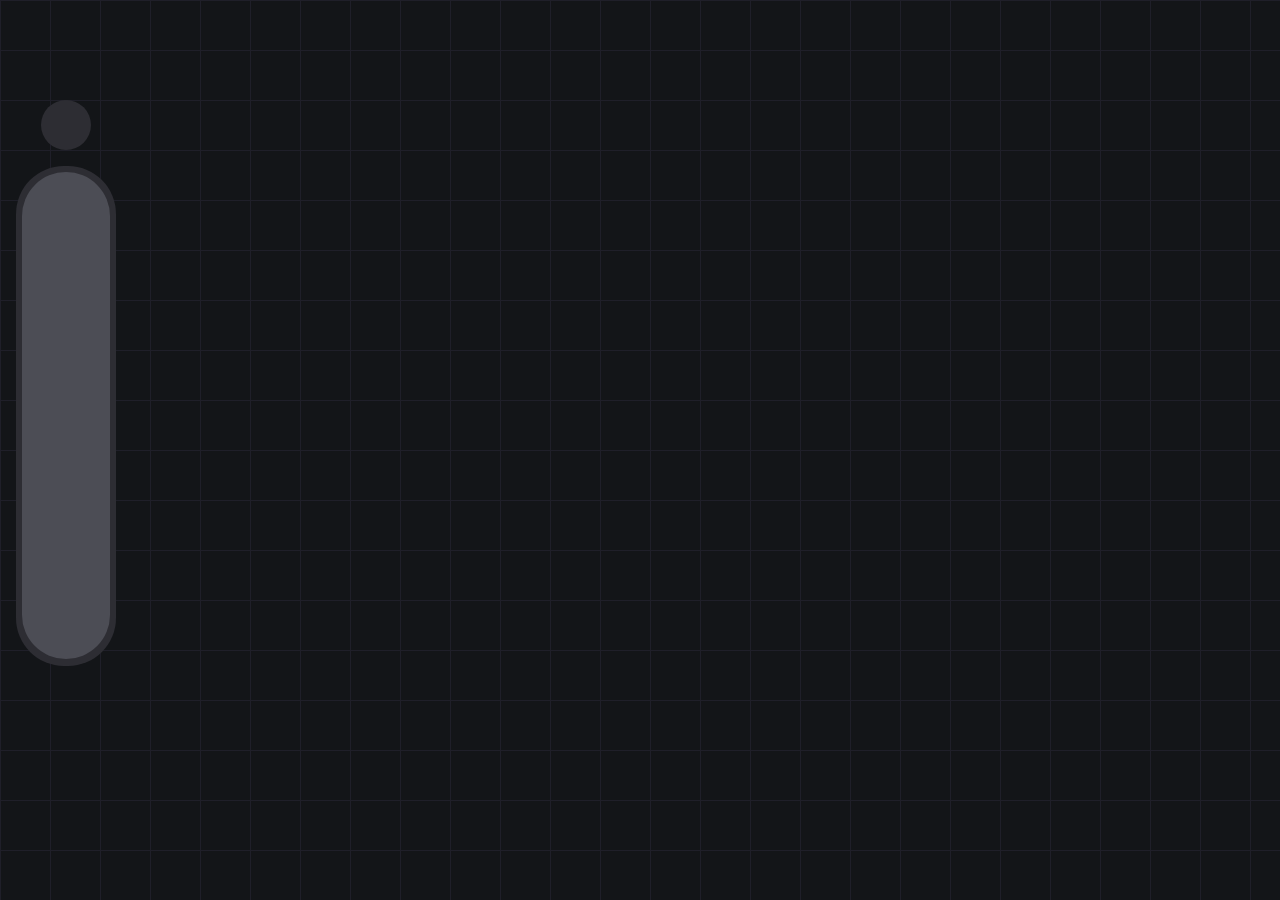
==== index.html @ 82eae7e5 "Initial commit, made a basic toggleable toolkit that can handle adding more tabs. Basic styles." ====
<!DOCTYPE html>
<html lang="en">
<head>
    <meta charset="UTF-8">
    <meta name="viewport" content="width=device-width, initial-scale=1.0">

    <link rel="stylesheet" href="style.css">
    <link rel="stylesheet" href="https://site-assets.fontawesome.com/releases/v6.7.2/css/all.css">
    
    <title>DragDrop</title>
</head>
<body>
    <div class="kit-grid">
        <div class="kit-stuff-container">
            <button class="kit-hide-button"><i class="fa-solid fa-chevron-left kit-hide-icon"></i></button>
            <div class="kit-button-container">
                <button class="kit-button kit-notes kit-top" id="kit-b-notes"><i class="fa-solid fa-note-sticky"></i></button>
                <button class="kit-button" id="kit-b-timers"><i class="fa-solid fa-clock"></i></button>
                <button class="kit-button kit-bottom" id="kit-b-other"><i class="fa-solid fa-gear"></i></button>
            </div>
        </div>
        <div class="kit-tab-container">
            <div class="kit-tab hidden" id="notes">notes</div>
            <div class="kit-tab hidden" id="timers">timers</div>
            <div class="kit-tab hidden" id="other">other</div>
        </div>
    </div>

</body>
<script src="scripts/dragkit.js"></script>
</html>
---- style.css ----
/* Variables */

:root{
    --border-rad-def: 0.8rem;
    --border-rad-round: 3rem;
    --bg-color: #131518; 
    --bg-grid-color: rgb(31, 31, 41);
    --kit-bg: rgb(45, 45, 51);
    --lookhere: rgb(116, 246, 255);
}

/* Globals */

button{
    border: none;
}

body{
    min-height: 100vh;
    margin: 0;
    padding: 1em;
    background-size: 50px 50px;
    background-color: var(--bg-color);
    background-image: 
        linear-gradient(to right, var(--bg-grid-color) 1px, transparent 1px),
        linear-gradient(to bottom, var(--bg-grid-color) 1px, transparent 1px);

    display: flex;
    align-items: center;
    justify-content: left;
}

*{
    box-sizing: border-box;
}

/* --- Toolkit for the draggable elements --- */

/* main layout */

.kit-grid{
    display: grid;
    width: 30vw;
    grid-template-columns: min-content auto;
}

.kit-stuff-container{
    display: flex;
    flex-direction: column;
    align-items: center;
    gap: 1rem;
    margin-bottom: 15vh;
    width: clamp(30px, 8vw, 100px);
    *{
        transition-duration: 0.5s;
    }
}

.kit-button-container{
    display: flex;
    align-items: center;
    padding: 0.4em;
    flex-direction: column;
    height: clamp(100px, 60vh, 500px);
    width: clamp(30px, 8vw, 100px);
    border-radius: var(--border-rad-round);
    background-color: var(--kit-bg);   
}

/* buttons */

.kit-hide-button{
    display: flex;
    align-items: center;
    justify-content: center;
    border-radius: var(--border-rad-round);
    aspect-ratio: 1;
    padding: 0;
    background-color: var(--kit-bg);
    width: 50%;
    cursor: pointer;
}

.kit-hide-button:hover{
    filter: invert();
}

.kit-hide-button i{
    text-align: center;
    color: white;
    font-size: 2em;
}

.kit-button{
    flex-grow: 1;
    width: 100%;
    height: 80%;
    background-color: rgb(76, 77, 85);
    cursor: pointer;
}

.kit-button i{
    font-size: 2em;
}

.kit-button:hover{
    background-color: #fff;
}

/* Kit tabs */

.kit-tab{
    display: flex;
    align-items: center;
    justify-content: center;
    margin-top: 4.5em;
    margin-left: 1em;
    border-radius: var(--border-rad-def);
    background-color: var(--kit-bg);
    color: var(--lookhere);
    height: clamp(100px, 60vh, 500px);
    width: 100%;
}

.hidden{
    display: none;
}

/* --- Special styles --- */

.kit-top{
    border-radius: var(--border-rad-round) var(--border-rad-round) 0 0;
}
.kit-bottom{
    border-radius: 0 0 var(--border-rad-round) var(--border-rad-round);
}

.slideout{
    transform: translateX(-200%);
}

.hidden{
    display: none;
}
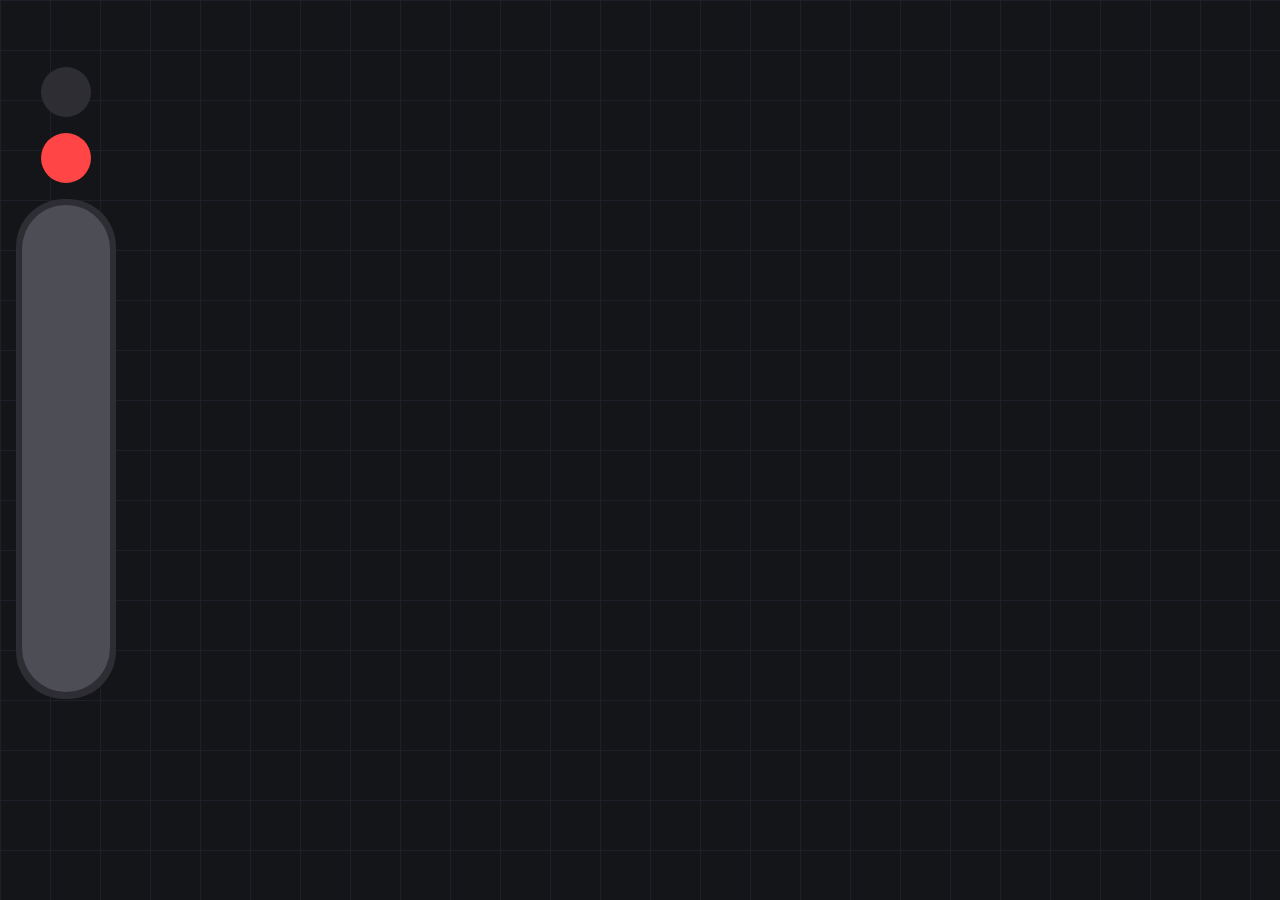
==== commit 45f214dc: "Made draggable objects removable and added a button that removes all" ====
--- a/index.html
+++ b/index.html
@@ -13,6 +13,7 @@
     <div class="kit-grid">
         <div class="kit-stuff-container">
             <button class="kit-hide-button"><i class="fa-solid fa-chevron-left kit-hide-icon"></i></button>
+            <button class="kit-clear-all"><i class="fa-solid fa-x kit-clear-icon"></i></button>
             <div class="kit-button-container">
                 <button class="kit-button kit-notes kit-top" id="kit-b-notes"><i class="fa-solid fa-note-sticky"></i></button>
                 <button class="kit-button" id="kit-b-timers"><i class="fa-solid fa-clock"></i></button>
@@ -20,9 +21,18 @@
             </div>
         </div>
         <div class="kit-tab-container">
-            <div class="kit-tab hidden" id="notes">notes</div>
-            <div class="kit-tab hidden" id="timers">timers</div>
-            <div class="kit-tab hidden" id="other">other</div>
+            <div class="kit-tab hidden" id="notes">
+                <button class="kit-add-button add-note" data-type="note" data-color="green">Add note (green)</button>
+                <button class="kit-add-button add-note" data-type="note" data-color="blue">Add note (blue)</button>
+                <button class="kit-add-button add-note" data-type="note" data-color="red">Add note (red)</button>
+                <button class="kit-add-button add-note" data-type="note" data-color="yellow">Add note (yellow)</button>
+            </div>
+            <div class="kit-tab hidden" id="timers">
+                <button class="kit-add-button add-timer" data-type="timer" data-color="blue">Add Timer</button>
+            </div>
+            <div class="kit-tab hidden" id="other">
+                <button class="kit-add-button add-other" data-type="settings" data-color="gray">Add Settings</button>
+            </div>
         </div>
     </div>
 
--- a/style.css
+++ b/style.css
@@ -6,6 +6,7 @@
     --bg-color: #131518; 
     --bg-grid-color: rgb(31, 31, 41);
     --kit-bg: rgb(45, 45, 51);
+    --kit-button: rgb(76, 77, 85);
     --lookhere: rgb(116, 246, 255);
 }
 
@@ -16,6 +17,7 @@
 }
 
 body{
+    font-family: Arial, Helvetica, sans-serif;
     min-height: 100vh;
     margin: 0;
     padding: 1em;
@@ -40,7 +42,7 @@
 
 .kit-grid{
     display: grid;
-    width: 30vw;
+    width: auto;
     grid-template-columns: min-content auto;
 }
 
@@ -69,7 +71,7 @@
 
 /* buttons */
 
-.kit-hide-button{
+.kit-hide-button, .kit-clear-all{
     display: flex;
     align-items: center;
     justify-content: center;
@@ -90,12 +92,24 @@
     color: white;
     font-size: 2em;
 }
+.kit-clear-all{
+    background-color: rgb(255, 69, 69);
+    color: white;
+    font-size: 1.5em;
+    position: relative;
+}
+
+.kit-clear-all:hover{
+    background-color: #fff;
+    color: rgb(255, 69, 69);
+}
+
 
 .kit-button{
     flex-grow: 1;
     width: 100%;
     height: 80%;
-    background-color: rgb(76, 77, 85);
+    background-color: var(--kit-button);
     cursor: pointer;
 }
 
@@ -104,16 +118,18 @@
 }
 
 .kit-button:hover{
-    background-color: #fff;
+    background-color: #c0c0c0;
 }
 
 /* Kit tabs */
 
 .kit-tab{
-    display: flex;
-    align-items: center;
-    justify-content: center;
-    margin-top: 4.5em;
+    display: grid;
+    gap: 0.4em;
+    padding: 0.5rem;
+    grid-template-columns: 1fr 1fr;
+    grid-template-rows: 1fr 1fr;
+    margin-top: 8.4em;
     margin-left: 1em;
     border-radius: var(--border-rad-def);
     background-color: var(--kit-bg);
@@ -122,23 +138,93 @@
     width: 100%;
 }
 
+.kit-add-button{
+    cursor: pointer;
+    transition-duration: 0.3s;
+    border-radius: var(--border-rad-def);
+    background-color: var(--kit-button);
+    font-size: 1.5em;
+    font-weight: bold;
+    color: var(--lookhere);
+}
+
+.kit-add-button:hover{
+    background-color: var(--lookhere);
+    color: var(--kit-button);
+}
+
+/* --- Draggable Stuff --- */
+
+.draggable-item{
+    display: grid;
+    grid-template-rows: 2em auto;
+    background-color: var(--lookhere);
+    cursor: grab;
+    border-radius: var(--border-rad-def);
+    aspect-ratio: 1;
+    min-width: 10em;
+    user-select: none;
+}
+
+.drag-top-bar{
+    cursor: pointer;
+    width: 100%;
+    display: flex;
+    justify-content: space-between;
+    align-items: center;
+    padding: 0 0.3em;
+    background-color: rgb(47, 55, 66);
+    color: white;
+}
+
+.drag-del-button{
+    transition-duration: 0.3s;
+    aspect-ratio: 1;
+    background-color: #ff7c7c;
+    color: rgb(155, 28, 28);
+    margin: auto 0;
+    height: 1.5em;
+    cursor: pointer;
+    border-radius: var(--border-rad-round);
+}
+.drag-del-button:hover{
+    background-color: #fff;
+    color: #ff2828;
+}
+.drag-del-button i{
+    aspect-ratio: 1;
+    width: 100%;
+}
+/* --- Special styles --- */
+
+.kit-top{
+    border-radius: var(--border-rad-round) var(--border-rad-round) 0 0;
+}
+.kit-bottom{
+    border-radius: 0 0 var(--border-rad-round) var(--border-rad-round);
+}
+
+.slideout{
+    transform: translateX(-200%);
+}
+
 .hidden{
     display: none;
 }
 
-/* --- Special styles --- */
-
-.kit-top{
-    border-radius: var(--border-rad-round) var(--border-rad-round) 0 0;
-}
-.kit-bottom{
-    border-radius: 0 0 var(--border-rad-round) var(--border-rad-round);
-}
-
-.slideout{
-    transform: translateX(-200%);
-}
-
-.hidden{
-    display: none;
+.blue{
+    --lookhere: rgb(88, 180, 255);
+}
+.green{
+    --lookhere: rgb(179, 255, 108);
+}
+.red{
+    --lookhere: rgb(255, 124, 124);
+}
+.yellow{
+    --lookhere: rgb(255, 255, 131);
+}
+.gray{
+    --lookhere: rgb(92, 92, 92);
+    color: white;
 }
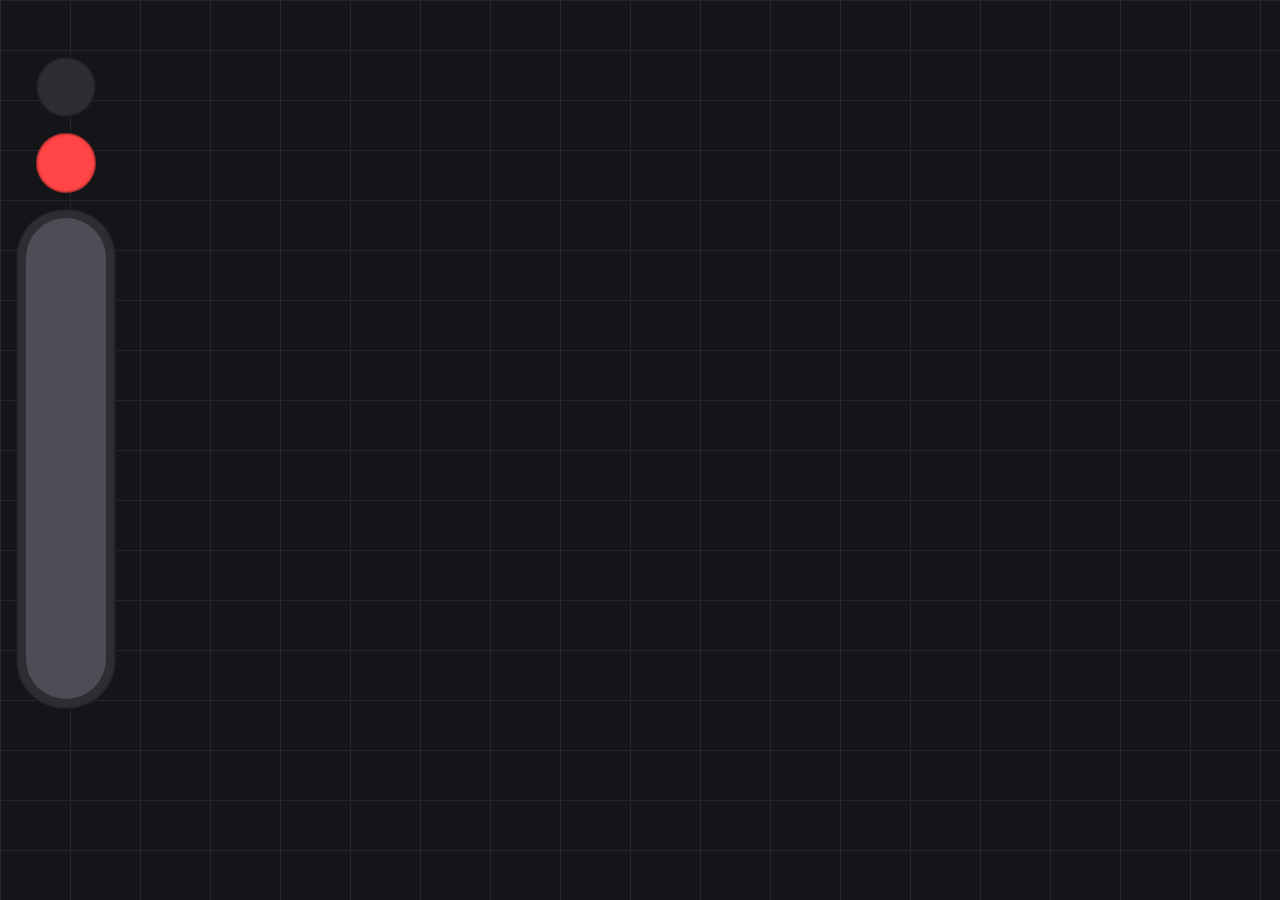
==== commit b385a29a: "Removed the buttons for various colored notes, instead you can now click a gear icon to open setting" ====
--- a/index.html
+++ b/index.html
@@ -5,6 +5,7 @@
     <meta name="viewport" content="width=device-width, initial-scale=1.0">
 
     <link rel="stylesheet" href="style.css">
+    <link rel="stylesheet" href="style2.css">
     <link rel="stylesheet" href="https://site-assets.fontawesome.com/releases/v6.7.2/css/all.css">
     
     <title>DragDrop</title>
@@ -15,19 +16,16 @@
             <button class="kit-hide-button"><i class="fa-solid fa-chevron-left kit-hide-icon"></i></button>
             <button class="kit-clear-all"><i class="fa-solid fa-x kit-clear-icon"></i></button>
             <div class="kit-button-container">
-                <button class="kit-button kit-notes kit-top" id="kit-b-notes"><i class="fa-solid fa-note-sticky"></i></button>
-                <button class="kit-button" id="kit-b-timers"><i class="fa-solid fa-clock"></i></button>
-                <button class="kit-button kit-bottom" id="kit-b-other"><i class="fa-solid fa-gear"></i></button>
+                <button class="kit-button kit-notes kit-top yellow" id="kit-b-notes"><i class="fa-solid fa-note-sticky"></i></button>
+                <button class="kit-button blue" id="kit-b-timers"><i class="fa-solid fa-clock"></i></button>
+                <button class="kit-button kit-bottom gray" id="kit-b-other"><i class="fa-solid fa-gear"></i></button>
             </div>
         </div>
         <div class="kit-tab-container">
-            <div class="kit-tab hidden" id="notes">
-                <button class="kit-add-button add-note" data-type="note" data-color="green">Add note (green)</button>
-                <button class="kit-add-button add-note" data-type="note" data-color="blue">Add note (blue)</button>
-                <button class="kit-add-button add-note" data-type="note" data-color="red">Add note (red)</button>
+            <div class="kit-tab hidden yellow" id="notes">
                 <button class="kit-add-button add-note" data-type="note" data-color="yellow">Add note (yellow)</button>
             </div>
-            <div class="kit-tab hidden" id="timers">
+            <div class="kit-tab hidden blue" id="timers">
                 <button class="kit-add-button add-timer" data-type="timer" data-color="blue">Add Timer</button>
             </div>
             <div class="kit-tab hidden" id="other">
--- a/style.css
+++ b/style.css
@@ -4,24 +4,29 @@
     --border-rad-def: 0.8rem;
     --border-rad-round: 3rem;
     --bg-color: #131518; 
-    --bg-grid-color: rgb(31, 31, 41);
+    --bg-grid-color: rgb(37, 37, 48);
     --kit-bg: rgb(45, 45, 51);
     --kit-button: rgb(76, 77, 85);
     --lookhere: rgb(116, 246, 255);
+    --accent-drag: rgb(35, 111, 158);
+    --shadow-light: rgba(116, 246, 255, 0.1);
+    --shadow-heavy: rgba(0, 0, 0, 0.6);
+    --shadow-inset: 0 0 3px black inset;
 }
 
 /* Globals */
 
 button{
     border: none;
+    cursor: pointer;
 }
 
 body{
-    font-family: Arial, Helvetica, sans-serif;
+    font-family: 'Segoe UI', Tahoma, Geneva, Verdana, sans-serif;
     min-height: 100vh;
     margin: 0;
     padding: 1em;
-    background-size: 50px 50px;
+    background-size: 70px 50px;
     background-color: var(--bg-color);
     background-image: 
         linear-gradient(to right, var(--bg-grid-color) 1px, transparent 1px),
@@ -32,6 +37,10 @@
     justify-content: left;
 }
 
+.hide-grid{
+    background-image: none;
+}
+
 *{
     box-sizing: border-box;
 }
@@ -53,20 +62,22 @@
     gap: 1rem;
     margin-bottom: 15vh;
     width: clamp(30px, 8vw, 100px);
-    *{
-        transition-duration: 0.5s;
-    }
+}
+
+.kit-stuff-container *{
+    transition: 0.5s ease;
 }
 
 .kit-button-container{
     display: flex;
     align-items: center;
-    padding: 0.4em;
+    padding: 0.6em;
     flex-direction: column;
     height: clamp(100px, 60vh, 500px);
     width: clamp(30px, 8vw, 100px);
     border-radius: var(--border-rad-round);
-    background-color: var(--kit-bg);   
+    background: var(--kit-bg);
+    box-shadow: var(--shadow-inset);
 }
 
 /* buttons */
@@ -79,29 +90,36 @@
     aspect-ratio: 1;
     padding: 0;
     background-color: var(--kit-bg);
-    width: 50%;
-    cursor: pointer;
-}
-
-.kit-hide-button:hover{
-    filter: invert();
+    width: 60%;
+    cursor: pointer;
+    box-shadow: var(--shadow-inset);
+    transition: 0.2s;
+    font-size: 1.5em;
 }
 
 .kit-hide-button i{
     text-align: center;
     color: white;
-    font-size: 2em;
-}
+}
+
+.kit-hide-button:hover{
+    background-color: var(--lookhere);
+    scale: 1.05;
+}
+.kit-hide-button:hover i{
+    color: var(--bg-color);
+}
+
 .kit-clear-all{
     background-color: rgb(255, 69, 69);
     color: white;
-    font-size: 1.5em;
     position: relative;
 }
 
 .kit-clear-all:hover{
     background-color: #fff;
     color: rgb(255, 69, 69);
+    scale: 1.05;
 }
 
 
@@ -110,15 +128,23 @@
     width: 100%;
     height: 80%;
     background-color: var(--kit-button);
+    color: var(--lookhere);
     cursor: pointer;
 }
 
 .kit-button i{
-    font-size: 2em;
+    font-size: 2.5em;
 }
 
 .kit-button:hover{
-    background-color: #c0c0c0;
+    background-color: var(--lookhere);
+    color: var(--kit-button);
+    box-shadow: var(--shadow-inset);
+    transform: translateX(-3px);
+}
+.kit-button-container .gray:hover{
+    background-color: #fff;
+    color: var(--lookhere);
 }
 
 /* Kit tabs */
@@ -126,7 +152,7 @@
 .kit-tab{
     display: grid;
     gap: 0.4em;
-    padding: 0.5rem;
+    padding: 0.8rem;
     grid-template-columns: 1fr 1fr;
     grid-template-rows: 1fr 1fr;
     margin-top: 8.4em;
@@ -136,6 +162,8 @@
     color: var(--lookhere);
     height: clamp(100px, 60vh, 500px);
     width: 100%;
+    box-shadow: var(--shadow-inset);
+    border: 2px solid var(--lookhere);
 }
 
 .kit-add-button{
@@ -146,6 +174,7 @@
     font-size: 1.5em;
     font-weight: bold;
     color: var(--lookhere);
+    box-shadow: var(--shadow-inset);
 }
 
 .kit-add-button:hover{
@@ -153,48 +182,458 @@
     color: var(--kit-button);
 }
 
+.kit-add-button[disabled]{
+    color: #ff6b6b;
+    background: rgba(50, 0, 0, 0.3);
+    cursor: not-allowed;
+}
+
 /* --- Draggable Stuff --- */
 
 .draggable-item{
     display: grid;
-    grid-template-rows: 2em auto;
+    grid-template-rows: 2.5em auto;
     background-color: var(--lookhere);
+    border-radius: var(--border-rad-def);
+    min-height: 10em;
+    min-width: 15em;
+    box-shadow: 0px 4px 10px rgba(0, 0, 0, 0.4), var(--shadow-inset); 
+    transition: box-shadow 0.2s ease-in-out;
+    user-select: none;
+}
+
+.draggable-item.dragging {
+    cursor: grabbing;
+    z-index: 69;
+    box-shadow: 0px 8px 20px rgba(0, 0, 0, 0.6), var(--shadow-inset);
+}
+
+.drag-top-bar{
+    z-index: 0;
     cursor: grab;
-    border-radius: var(--border-rad-def);
-    aspect-ratio: 1;
-    min-width: 10em;
-    user-select: none;
-}
-
-.drag-top-bar{
-    cursor: pointer;
     width: 100%;
     display: flex;
     justify-content: space-between;
     align-items: center;
-    padding: 0 0.3em;
-    background-color: rgb(47, 55, 66);
-    color: white;
-}
-
-.drag-del-button{
+    padding: 0 0.5em; 
+    background-color: rgba(0, 0, 0, 0.420); 
+    color: white;
+    border-radius: var(--border-rad-def) var(--border-rad-def) 0 0;
+    font-weight: 500;
+}
+
+/* topbar buttons */
+
+.drag-top-bar-buttons{
+    display: flex;
+    gap: 0.8em;
+}
+
+.drag-top-button{
     transition-duration: 0.3s;
     aspect-ratio: 1;
-    background-color: #ff7c7c;
-    color: rgb(155, 28, 28);
+    padding: 0.3em;
     margin: auto 0;
+    height: 2.1em;
+    cursor: pointer;
+    border-radius: var(--border-rad-round);
+    border: 2px solid var(--lookhere);
+}
+
+.drag-top-button:hover{
+    background-color: #ffffff;
+}
+
+.drag-del-button{
+    order: 9;
+    background-color: rgba(0, 0, 0, 0.514);
+}
+
+.drag-del-button i{
+    color: var(--lookhere);
+    aspect-ratio: 1;
+    width: 100%;
+    font-size: 1.1em;
+}
+
+.drag-del-button:hover i{
+    color: rgb(255, 0, 0);
+}
+
+.drag-settings-button{
+    background-color: #55555550;
+}
+
+.drag-settings-button i{
+    aspect-ratio: 1;
+    width: 100%;
+    font-size: 1.2em;
+    color: #ffffff;
+}
+
+.drag-settings-button:hover i{
+    color: rgb(0, 0, 0);
+}
+
+/* -- type specific drag styles -- */
+
+/* settings */
+
+.drag-settings{
+    min-width: 16em;
+    min-height: 24em;
+}
+
+.drag-setting-list{
+    list-style: none; 
+    margin: 0;
+    padding: 1.2em; 
+    overflow-y: auto; 
+}
+
+.drag-setting-item{
+    display: flex;
+    justify-content: space-between; 
+    align-items: center; 
+    margin-bottom: 0.8em; 
+    padding-bottom: 0.8em; 
+    min-height: 2em;
+    background-color: #ffffff2f;
+    padding: 0.3em;
+    border-radius: var(--border-rad-def);
+    transition-duration: 0.2s;
+    box-shadow: 2px 3px 5px 2px rgba(0, 0, 0, 0.22);
+}
+
+.drag-setting-item:hover{
+    background-color: #ffffff52;
+}
+
+/* custom input stuff */
+
+.radio-container{
+    padding: 0.3em 0 0.8em 0.5em;
+    display: grid;
+    grid-template-rows: auto auto;
+    grid-template-columns: 1fr 1fr;
+    gap: 0.4em;
+    align-items: center;
+}
+
+.radio-label {
+    font-size: 1.4em;
+    color: white;
+    cursor: pointer;
+    justify-self: start; 
+}
+
+.custom-radio {
+    appearance: none;
+    width: 2em;
+    height: 2em;
+    border-radius: 50%;
+    background: #fff;
+    cursor: pointer;
+    position: relative;
+    transition: all 0.2s ease;
+    justify-self: end;
+    box-shadow: 0 2px 4px rgba(0, 0, 0, 0.1);
+}
+.custom-radio:hover{
+    background: var(--accent-drag);
+}
+
+.custom-radio:checked {
+    background: #fff;
+    box-shadow: var(--shadow-inset);
+}
+
+.custom-radio:checked::before {
+    content: '';
+    position: absolute;
+    width: 1em;
+    height: 1em;
+    background: var(--accent-drag);
+    border-radius: 50%;
+    top: 50%;
+    left: 50%;
+    transform: translate(-50%, -50%);
+}
+
+.drag-setting-radio{
+    min-height: 5em;
+    display: grid;
+    grid-template-rows: auto 1fr;
+}
+
+.drag-setting-radio > span{
+    font-weight: bold;
+}
+
+.drag-setting-item > span{
+    font-size: 1.4em;
+    flex-grow: 1; 
+    padding-right: 1em; 
+}
+
+.drag-setting-item .grid-setting-switch {
+    appearance: none;
+    width: 3.5em;
+    height: 2em;
+    background: #333;
+    border-radius: 2em;
+    cursor: pointer;
+    position: relative;
+    transition: 0.3s;
+    flex-shrink: 0;
+}
+
+.drag-setting-item .grid-setting-switch:checked {
+    background: rgb(85, 207, 47);
+}
+
+.drag-setting-item .grid-setting-switch::before {
+    content: '';
+    position: absolute;
+    width: 1.5em;
     height: 1.5em;
-    cursor: pointer;
-    border-radius: var(--border-rad-round);
-}
-.drag-del-button:hover{
-    background-color: #fff;
-    color: #ff2828;
-}
-.drag-del-button i{
-    aspect-ratio: 1;
-    width: 100%;
-}
+    background: white;
+    border-radius: 50%;
+    top: 0.25em;
+    left: 0.15em;
+    transition: transform 0.3s;
+}
+
+.drag-setting-item .grid-setting-switch:checked::before {
+    transform: translateX(1.75em);
+}
+
+/* notes */
+
+.drag-content-note{
+    min-height: 12em;
+    min-width: 16em;
+    max-width: 32em;
+    display: grid;
+    grid-template-rows: auto 3em;
+}
+
+.note-list{
+    list-style: none;
+    margin: 0;
+    padding: 0.4em 1em;
+    max-height: 12em;
+    overflow-y: auto;
+}
+
+.note-list-item{
+    border-radius: var(--border-rad-def);
+    padding: 0.4em 0.5em;
+    box-shadow: 0 0 2px rgba(0, 0, 0, 0.548) inset;
+    background-color: #00000023;
+    margin-bottom: 0.5em;
+    font-size: 1em;
+    transition-duration: 0.3s;
+}
+
+.note-list-item:hover{
+    color: white;
+    background-color: #00000071;
+    box-shadow: 0 0 2px rgba(255, 255, 255, 0.548) inset;
+}
+.note-input-item{
+    display: flex;
+    align-items: center;
+    justify-content: center;
+    border-radius: var(--border-rad-def);
+    margin-bottom: 0.3em;
+    padding: 0.4em 0.5em;
+    box-shadow: 0 0 2px rgba(0, 0, 0, 0.548) inset;
+    background-color: #00000023;
+}
+.note-input{
+    background: rgba(255, 255, 255, 0.9);
+    border: 2px solid rgba(0, 0, 0, 0.1);
+    border-radius: 8px;
+    padding: 0.3em 0.4em;
+    color: rgba(0, 0, 0, 0.8);
+    font-weight: 500;
+    transition: all 0.2s ease;
+}
+.note-input:focus{
+    outline: none;
+    border-color: var(--accent-drag);
+}
+
+.note-input-confirm{
+    background: var(--accent-drag);
+    color: white;
+    border-radius: 8px;
+    padding: 0.45em;
+    margin-left: 0em;
+    transition: all 0.2s ease;
+}
+
+.note-input-confirm:hover{
+    background: hsl(206, 100%, 94%);
+    color: var(--accent-drag);
+}
+
+.note-settings-tab{
+    min-width: 10em;
+    padding: 0.5em;
+    min-height: 10em;
+    border-radius: var(--border-rad-def);
+    background-color: #313131;
+    box-shadow: var(--shadow-inset);
+    position: absolute;
+    top: -75%;
+    left: 35%;
+    z-index: 2;
+}
+
+
+.dropdown-container{
+    display: flex;
+    flex-direction: column;
+    gap: 0.5em; 
+    padding: 0.8em; 
+    background-color: var(--kit-button); 
+    border-radius: var(--border-rad-def);
+}
+
+.dropdown-label{
+    font-size: 0.9em;
+    color: rgb(255, 255, 255); 
+    font-weight: bold;
+}
+
+.custom-dropdown{
+    width: 100%; 
+    padding: 0.4em 0.5em; 
+    border-radius: var(--border-rad-def); 
+    background-color: black; 
+    color: var(--lookhere);
+    outline: 2px solid var(--lookhere);
+    border: none;
+    cursor: pointer;
+    font-size: 1em; 
+    transition: 0.2s ease; 
+}
+
+.drag-content-note .button-holder-div-thingie{
+    display: flex;
+    padding: 0.2em 0.4em;
+    align-items: center;
+    justify-content: space-between;
+    gap: 0.5em;
+    background-color: #00000044;
+    border-radius: var(--border-rad-def);
+}
+.note-button{
+    height: 85%;
+    width: 45%;
+    border-radius: var(--border-rad-def);
+    transition: 0.2s ease, width 0.4s;
+    font-weight: bold;
+}
+
+/* note buttons */
+
+.note-add-button{
+    background: #28a745;
+    color: white;
+    border: 1px solid rgba(255, 255, 255, 0.2);
+}
+
+.note-add-button:hover{
+    background: #fff;
+    color: #28a745;
+    transform: translateY(-2px);
+}
+
+.note-del-button{
+    background: #dc3545;
+    color: white;
+    border: 1px solid rgba(255, 255, 255, 0.2);
+}
+
+.note-del-button:hover{
+    background: #fff;
+    color: #dc3545;
+    transform: translateY(-2px);
+}
+
+/* --- Custom prompt stuff --- */
+
+.custom-prompt-container{
+    z-index: 10000;
+    position: fixed;
+    max-width: 450px;
+    min-width: 350px;
+    top: 50%;
+    left: 50%;
+    transform: translate(-50%, -50%);
+    background-color: var(--kit-bg);
+    border-radius: var(--border-rad-def);
+    padding: 2em;
+    box-shadow: 0px 8px 20px rgba(0, 0, 0, 0.6);
+    display: flex;
+    flex-direction: column;
+    gap: 1.5em;
+    color: white;
+}
+.barrier{
+    z-index: 9999;
+    position: fixed;
+    width: 100%;
+    height: 100%;
+    inset: 0;
+    background-color: #00000073;
+    backdrop-filter: blur(3px);
+}
+.custom-prompt-header{
+    color: var(--lookhere);
+    text-align: left;
+    font-size: 2.5em;
+    margin-bottom: 0;
+}
+.custom-prompt-input-container{
+    display: flex;
+    flex-direction: column;
+    gap: 1em;
+}
+.custom-prompt-input-message{
+    color: white;
+    font-size: 1.3em;
+    margin: 0;
+}
+.custom-prompt-input{
+    padding: 0.8em 1em;
+    border: 1px solid var(--kit-button);
+    border-radius: var(--border-rad-def);
+    background-color: var(--kit-button);
+    color: white;
+    font-size: 1em;
+    width: 100%;
+}
+.custom-prompt-input::placeholder{
+    color: rgba(255, 255, 255, 0.6);
+}
+.custom-prompt-confirm-button{
+    padding: 0.8em 1.5em;
+    background-color: var(--lookhere);
+    color: var(--kit-button);
+    border-radius: var(--border-rad-def);
+    transition: 0.2s ease;
+    align-self: flex-end;
+    font-weight: bold;
+}
+.custom-prompt-confirm-button:hover{
+    background-color: var(--kit-button);
+    color: var(--lookhere);
+}
+
 /* --- Special styles --- */
 
 .kit-top{
@@ -209,7 +648,11 @@
 }
 
 .hidden{
-    display: none;
+    display: none !important;
+}
+
+.tiny{
+    scale: 0;
 }
 
 .blue{
@@ -227,4 +670,19 @@
 .gray{
     --lookhere: rgb(92, 92, 92);
     color: white;
-}+}
+
+.purple{
+    --lookhere: rgb(147, 117, 230);
+}
+.dark-green{
+    --lookhere: rgb(47, 112, 47);
+    color: white;
+}
+
+
+.wide{
+    width: 100%;
+}
+
+
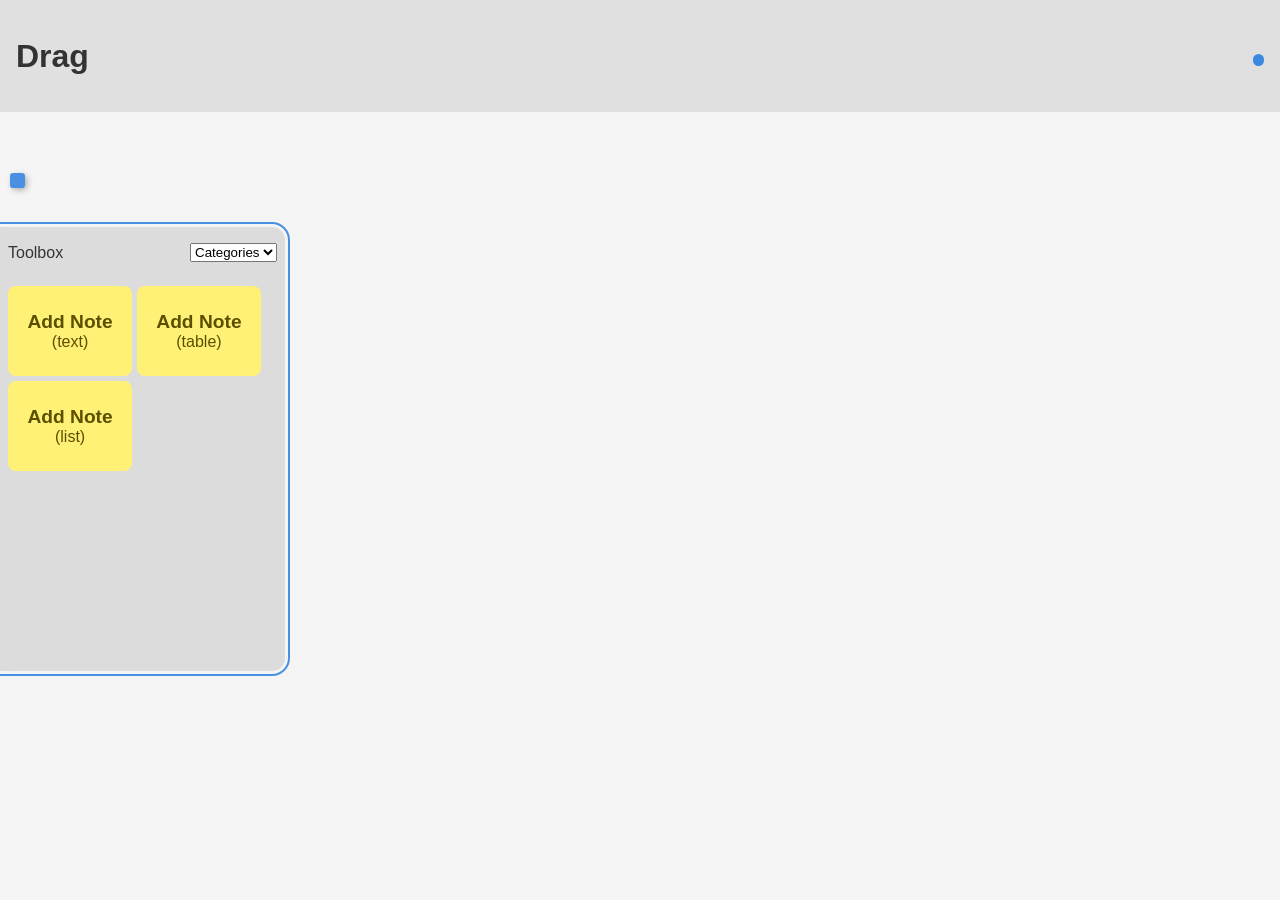
==== commit 07b36d7d: "Add files via upload" ====
--- a/index.html
+++ b/index.html
@@ -1,39 +1,53 @@
-<!DOCTYPE html>
-<html lang="en">
-<head>
-    <meta charset="UTF-8">
-    <meta name="viewport" content="width=device-width, initial-scale=1.0">
-
-    <link rel="stylesheet" href="style.css">
-    <link rel="stylesheet" href="style2.css">
-    <link rel="stylesheet" href="https://site-assets.fontawesome.com/releases/v6.7.2/css/all.css">
-    
-    <title>DragDrop</title>
-</head>
-<body>
-    <div class="kit-grid">
-        <div class="kit-stuff-container">
-            <button class="kit-hide-button"><i class="fa-solid fa-chevron-left kit-hide-icon"></i></button>
-            <button class="kit-clear-all"><i class="fa-solid fa-x kit-clear-icon"></i></button>
-            <div class="kit-button-container">
-                <button class="kit-button kit-notes kit-top yellow" id="kit-b-notes"><i class="fa-solid fa-note-sticky"></i></button>
-                <button class="kit-button blue" id="kit-b-timers"><i class="fa-solid fa-clock"></i></button>
-                <button class="kit-button kit-bottom gray" id="kit-b-other"><i class="fa-solid fa-gear"></i></button>
-            </div>
-        </div>
-        <div class="kit-tab-container">
-            <div class="kit-tab hidden yellow" id="notes">
-                <button class="kit-add-button add-note" data-type="note" data-color="yellow">Add note (yellow)</button>
-            </div>
-            <div class="kit-tab hidden blue" id="timers">
-                <button class="kit-add-button add-timer" data-type="timer" data-color="blue">Add Timer</button>
-            </div>
-            <div class="kit-tab hidden" id="other">
-                <button class="kit-add-button add-other" data-type="settings" data-color="gray">Add Settings</button>
-            </div>
-        </div>
-    </div>
-
-</body>
-<script src="scripts/dragkit.js"></script>
+<!DOCTYPE html>
+<html lang="en">
+<head>
+    <link rel="stylesheet" href="https://site-assets.fontawesome.com/releases/v7.0.0/css/all.css">
+    <link rel="stylesheet" href="styles/common.css">
+    <link rel="stylesheet" href="styles/drag.css">
+    <meta charset="UTF-8">
+    <meta name="viewport" content="width=device-width, initial-scale=1.0">
+    <title>DND: Drag</title>
+</head>
+<body>
+    <header class="df spb-c header">
+        <div class="logo-cont">
+            <h1 class="logo dfc">Drag</h1>
+        </div>
+        <div class="header-button-cont">
+            <button class="theme-toggle round-btn">
+                <i class="fas fa-moon"></i>
+            </button>
+        </div>
+    </header>
+    <main>
+        <section class="drag-container">
+            <button class="drag-toolbox-toggle round-btn active">
+                <i class="fas fa-arrow-left"></i>
+            </button>
+            <div class="drag-toolbox">
+                <div class="toolbox-top df spb-c">
+                    <span>Toolbox</span>
+                    <select id="category-select" name="category">
+                        <option value="All">Categories</option>
+                        <option value="note">Notes</option>
+                        <option value="timer">Timers</option>
+                        <option value="special">Special</option>
+                    </select>
+                </div>
+                <div class="toolbox-item-cont">
+                    <div class="toolbox-item note yellow dfc" data-note-type="text">
+                        <h3>Add Note</h3><span>(text)</span>
+                    </div>
+                    <div class="toolbox-item note yellow dfc" data-note-type="table">
+                        <h3>Add Note</h3><span>(table)</span>
+                    </div>
+                    <div class="toolbox-item note yellow dfc" data-note-type="list">
+                        <h3>Add Note</h3><span>(list)</span>
+                    </div>
+                </div>
+            </div>
+        </section>
+    </main>
+    <script src="scripts/dragkit.js" type="module"></script>
+</body>
 </html>
--- a/styles/common.css
+++ b/styles/common.css
@@ -0,0 +1,90 @@
+:root{
+    --primary-color: #4a90e2;
+    --secondary-color: #69e07d;
+    --background-color: #f5f5f5;
+    --text-color: #333;
+    --box-shadow: 0 2px 4px rgba(0, 0, 0, 0.1);
+    --bor-rad-active: 20%;
+    --bor-rad-round: 50%;
+    --theme-toggle-color: #3b88e0;
+}
+
+.dark-mode {
+    --primary-color: #5099f8;
+    --secondary-color: #34a853;
+    --background-color: #272727;
+    --text-color: #e0e0e0;
+    --box-shadow: 0 2px 4px rgba(0, 0, 0, 0.2);
+    --theme-toggle-color: #f0dd31;
+}
+
+html, body {
+    margin: 0;
+    padding: 0;
+    height: clamp(100vh, 100%, 100%);
+    font-family: 'Roboto', sans-serif;
+}
+*{
+    box-sizing: border-box;
+}
+
+.df{
+    display: flex;
+}
+
+.dfc{
+    display: flex;
+    justify-content: center;
+    align-items: center;
+}
+
+.spb{
+    justify-content: space-between;
+}
+
+.spb-c{
+    justify-content: space-between;
+    align-items: center;
+}
+
+.hidden{
+    display: none;
+}
+
+.round-btn{
+    aspect-ratio: 1;
+    border-radius: var(--bor-rad-round);
+    cursor: pointer;
+    transition: all 0.3s ease;
+    border: none;
+    font-size: 1.2em;
+    padding: 0.3em;
+}
+
+.round-btn:hover, .drag-toolbox-toggle.active:hover{
+    background-color: var(--text-color);
+    color: var(--background-color);
+    border-color: var(--text-color);
+}
+
+.round-btn.active{
+    background-color: var(--primary-color);
+    color: white;
+    border-radius: var(--bor-rad-active);
+    border-color: var(--primary-color);
+}
+
+.lgreen{
+    --background-color: #84ff84 ;
+    --text-color: #294b1b;
+}
+
+.yellow{
+    --background-color: #fff175;
+    --text-color: #5b4f00;
+}
+
+.red{
+    --background-color: #ff8a80;
+    --text-color: #5b0000;
+}
--- a/styles/drag.css
+++ b/styles/drag.css
@@ -0,0 +1,211 @@
+.header{
+    height: 7em;
+    background-color: #00000016;
+    padding: 0 1em;
+}
+
+.theme-toggle{
+    background-color: var(--theme-toggle-color);
+    color: var(--background-color);
+}
+
+body{
+    background-color: var(--background-color);
+    color: var(--text-color);
+    transition: background 0.3s ease, color 0.3s ease;
+}
+
+.drag-container{
+    height: clamp(90vh, 95vh, 100%);
+}
+
+.drag-toolbox-toggle{
+    position: absolute;
+    top: 9em;
+    left: 0.5em;
+    background-color: var(--primary-color);
+    border: 2px solid var(--primary-color);
+    color: white;
+    box-shadow: 2px 2px 7px -1px rgba(0, 0, 0, 0.4);
+}
+
+.drag-toolbox-toggle:disabled, .drag-toolbox-toggle:disabled:hover{
+    cursor: not-allowed;
+    border-color: rgb(255, 100, 100);
+    background-color: rgb(255, 100, 100);
+    color: white;
+}
+
+.logo{
+    gap: 0.1em;
+    text-align: center;
+    font-weight: 700;
+}
+
+.drag-toolbox{
+    position: absolute;
+    top: 14em;
+    height: clamp(20em, 50vh, 100%);
+    background-color: rgba(0, 0, 0, 0.1);
+    backdrop-filter: blur(5px);
+    border: 3px solid var(--background-color);
+    outline: 2px solid var(--primary-color);
+    border-left: none;
+    width: clamp(15em, 18em, 100%);
+    padding: 1em 0.5em;
+    border-radius: 0 1em 1em 0;
+}
+
+.slide-in-left{
+    animation: slideinLeft 0.5s ease-in-out;
+}
+
+.slide-out-left{
+    animation: slideoutLeft 0.5s ease-in-out;
+}
+
+.toolbox-item-cont{
+    margin-top: 1.5em;
+    max-height: 88%;
+    overflow-y: scroll;
+    display: grid;
+    grid-template-columns: repeat(2, 1fr);
+    grid-template-rows: auto;
+    gap: 0.3em;
+    padding-right: 1em;
+}
+
+.toolbox-item{
+    max-width: 100%;
+    height: clamp(5em, 10vh, 15em);
+    background-color: var(--background-color);
+    color: var(--text-color);
+    border-radius: 0.5em;
+    transition: background-color 0.2s ease, color 0.2s ease;
+    text-align: center;
+    flex-direction: column;
+}
+.toolbox-item h3{
+    font-size: 1.2em;
+    margin: 0;
+}
+
+.toolbox-item:hover{
+    background-color: white;
+    color: black;
+    cursor: pointer;
+    border: 2px solid var(--background-color);
+}
+
+.drag-element{
+    position: absolute;
+    display: grid;
+    grid-template-rows: 2.5em auto;
+    background-color: var(--background-color);
+    border-radius: 1em;
+    min-width: 15em;
+    box-shadow: 0px 4px 10px rgba(0, 0, 0, 0.4); 
+    transition: box-shadow 0.2s ease-in-out;
+    user-select: none;
+}
+
+.drag-element.dragging {
+    cursor: grabbing;
+    z-index: 69;
+    box-shadow: 0px 8px 20px rgba(0, 0, 0, 0.6);
+    opacity: 0.8;
+}
+
+.recent{
+    z-index: 68;
+}
+
+.drag-top-bar{
+    z-index: 0;
+    cursor: grab;
+    width: 100%;
+    padding: 0 0.65em; 
+    padding-right: 0.2em;
+    color: white;
+    background-color: var(--text-color);
+
+    font-weight: 500;
+    border-radius: 0.5rem 0.5rem 0 0;
+    transition: border-radius 0.2s ease-in-out;
+}
+
+.drag-content{
+    padding: 0.5em;
+    overflow-y: auto;
+    min-height: 8em;
+    max-height: fit-content;
+}
+
+.top-bar-buttons{
+    display: flex;
+    gap: 0.1em;
+    align-items: center;
+    margin-left: 0.5em;
+}
+
+.top-bar-button{
+    background-color: transparent;
+    border: none;
+    color: white;
+    cursor: pointer;
+    transition: color 0.2s ease-in-out, background-color 0.2s ease-in-out;
+    border-radius: 99em;
+    aspect-ratio: 1;
+}
+
+.close-button:hover{
+    color: rgb(255, 100, 100);
+    background-color: #ffffff;
+}
+
+.drag-element.collapsed{
+    min-width: 0;
+    .drag-top-bar{
+        border-radius: 1em;
+        width: fit-content;
+    }
+    .drag-content, .settings-button{
+        display: none;
+    }
+    .top-bar-buttons{
+        gap: 0;
+    }
+}
+
+.note-textarea{
+    min-width: 100%;
+    min-height: calc(100% - 0.5rem);
+    width: 100%;
+    height: 100%;
+    max-width: 30em;
+    max-height: 20em;
+    border: none;
+    outline: none;
+    background-color: transparent;
+    color: var(--text-color);
+    font-family: 'Roboto', sans-serif;
+    font-size: 1em;
+}
+
+@keyframes slideinLeft {
+    from {
+        transform: translateX(-100%);
+    }
+    to {
+        transform: translateX(0);
+    }   
+}
+
+@keyframes slideoutLeft {
+    from {
+        transform: translateX(0);
+    }
+    to {
+        transform: translateX(-100%);
+    }   
+}
